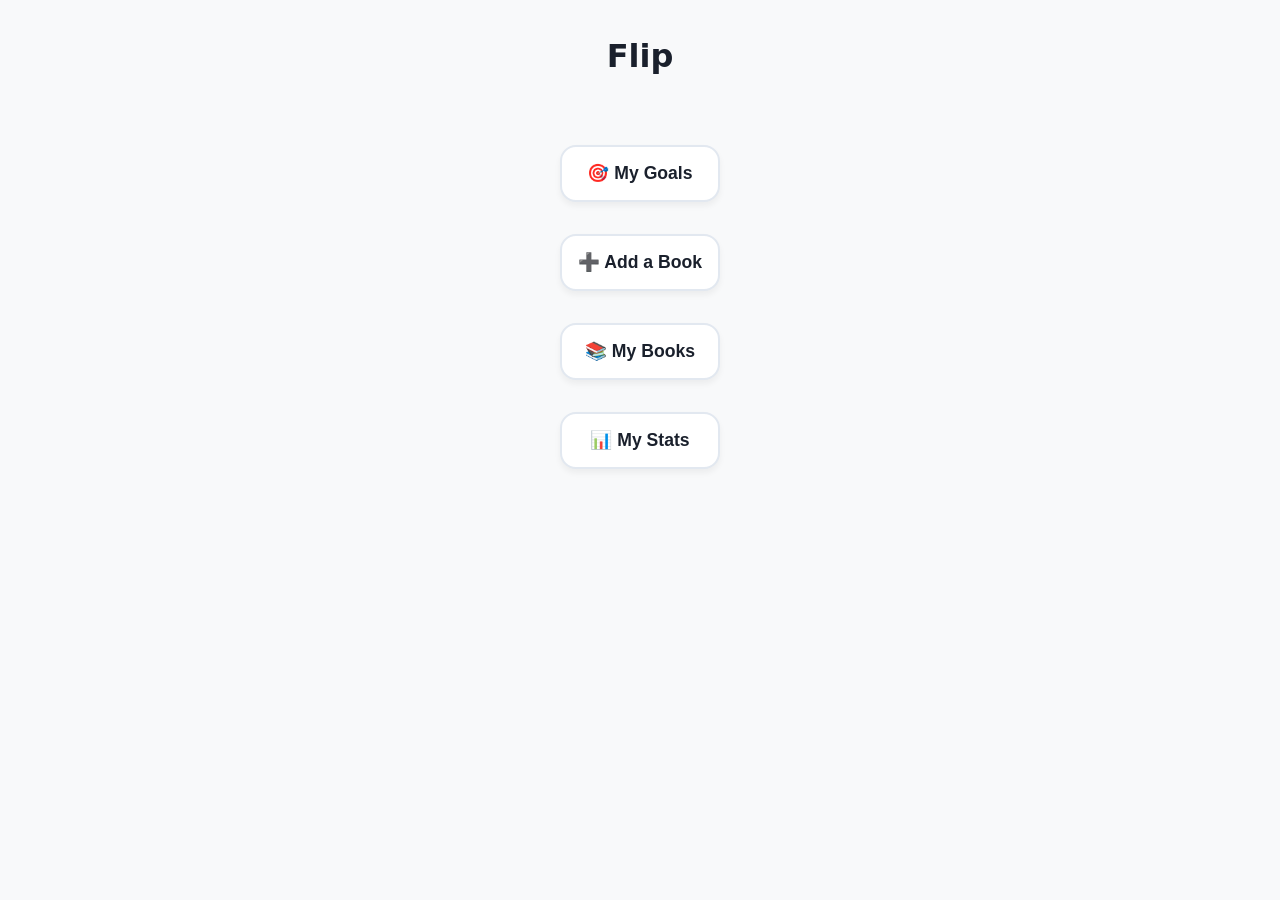
==== index.html @ fa335996 "first commit" ====
<!DOCTYPE html>
<html lang="en">
<head>
    <meta charset="UTF-8">
    <meta name="viewport" content="width=device-width, initial-scale=1.0">
    <title>Flip | Reading Tracker</title>
    <link href="style.css" rel="stylesheet">
</head>
<body>
    <header>
        <h1 id="app-title">Flip</h1>
    </header>

    <main>
        <section id="view-home" class="view active" aria-labelledby="app-title">
            <nav aria-label="Main Navigation">
                <div class="menu-grid">
                    <a href="goals.html"><button>🎯 My Goals</button></a>
                    <button onclick="document.getElementById('dialog-add-type').showModal()">➕ Add a Book</button>
                    <a href="my-books.html"><button>📚 My Books</button></a>
                    <a href="stats.html"><button>📊 My Stats</button></a>
                </div>
            </nav>
        </section>
    </main>

    <dialog id="dialog-add-type" aria-labelledby="dialog-title">
        <div class="dialog-content">
            <h2 id="dialog-title">What did you read?</h2>
            <a href="add-audio.html"><button id="btn-audio-form">🎧 Audio Book</button></a>
            <a href="add-physical.html"><button id="btn-physical-form">📖 Physical Book</button></a>
            <button class="btn-close" aria-label="Close dialog" onclick="document.getElementById('dialog-add-type').close()">Cancel</button>
        </div>
    </dialog>

    <script src="script.js"></script>
</body>
</html>
---- style.css ----
/* color and style variables roots (you can change these to whatever you want just wanted a decent base)
   css variables are like nicknames for values we use over and over.
   instead of typing "#3b5bdb" every time we want that blue color, we can
   just write var(--accent-dark) anywhere in the file.
   if we ever want to change the main color, we only have to update it here. */
:root {
    --bg-main: #f8f9fa;         /* light gray used as the page background */
    --text-main: #1a202c;       /* very dark navy used for most text */
    --accent-blue: #748ffc;     /* medium blue used for highlights and active states */
    --accent-dark: #3b5bdb;     /* deeper blue used for primary buttons and links */
    --white: #ffffff;
    --success-green: #4ade80;   /* bright green for positive feedback */
    --warning-yellow: #fbbf24;  /* yellow for warnings */
    --danger-red: #f87171;      /* soft red for errors */
    --border-radius: 16px;      /* how rounded the corners of cards and buttons are */
    --shadow: 0 4px 6px rgba(0,0,0,0.05);          /* a subtle shadow under most elements */
    --shadow-modal: 0 10px 25px rgba(0,0,0,0.2);   /* a stronger shadow used on popups */
}

/* makes every element include padding and borders inside its size measurement.
   without this, adding padding to a box would make it grow unexpectedly. */
* {
    box-sizing: border-box;
}

/* page body
   sets the overall look of every page.
   flexbox + column stacks everything vertically down the middle of the screen. */
body {
    font-family: 'Segoe UI', system-ui, sans-serif; /* uses the device's clean system font */
    background-color: var(--bg-main);
    color: var(--text-main);
    margin: 0;
    padding: 1rem;
    display: flex;
    flex-direction: column;  /* children stack top to bottom */
    align-items: center;     /* centers everything horizontally */
    min-height: 100vh;       /* page is always at least as tall as the screen */
}

/* page header
   the header bar at the top of each page.
   position: relative lets the back button be positioned absolutely inside it. */
header {
    display: flex;
    align-items: center;
    width: 100%;
    max-width: 500px;  /* keeps it from stretching too wide on large screens */
    margin-bottom: 2rem;
    position: relative;
    justify-content: center; /* keeps the page title centered */
    padding: 0 1rem;
}

/* back button
   the "← back" link in the top left corner of sub-pages.
   position: absolute pulls it out of the normal flow and pins it to the far left,
   while the header title stays centered independently. */
.back-btn {
    position: absolute;
    left: 0;
    background: none;   /* no background so it looks like a plain link */
    border: none;
    color: var(--accent-dark);
    font-weight: bold;
    cursor: pointer;
    font-size: 1rem;
    padding: 0.5rem;
    border-radius: var(--border-radius);
    transition: background-color 0.2s; /* smoothly fades in the hover background */
    text-decoration: none;             /* removes the default underline from links */
}

/* adds a light blue background when the user hovers or focuses the back button */
.back-btn:hover,
.back-btn:focus {
    background-color: rgba(59, 91, 219, 0.1);
}

/* view sections
   these classes control which section of a page is visible.
   by default views are hidden, and the "active" class makes one visible. */
.view {
    display: none;
    width: 100%;
    max-width: 500px;
    padding: 1rem;
}
.view.active {
    display: block; /* javascript adds this class to show the right section */
}

/* a utility class for completely hiding any element from the page */
.hidden {
    display: none !important; /* !important makes sure nothing else can override this */
}

/* buttons
   the default style for every button in the app.
   all buttons share this base look, then specific classes can customize them. */
button {
    background-color: var(--white);
    color: var(--text-main);
    border: 2px solid #e2e8f0;     /* light gray border */
    border-radius: var(--border-radius);
    padding: 1rem;
    font-size: 1.1rem;
    font-weight: 600;
    cursor: pointer;               /* changes the mouse to a hand icon on hover */
    transition: all 0.2s ease;     /* smoothly animates any property that changes */
    box-shadow: var(--shadow);
    width: 100%;                   /* buttons stretch to fill their container */
    margin-bottom: 1rem;
    text-align: center;
}

/* lifts the button slightly when hovered to give a tactile feel */
button:hover {
    border-color: var(--accent-blue);
    transform: translateY(-2px);   /* moves the button 2px upward */
    box-shadow: 0 6px 8px rgba(0,0,0,0.1);
}

/* shows a visible outline when someone navigates with a keyboard instead of a mouse.
   this is important for accessibility so keyboard users can see where they are. */
button:focus-visible {
    outline: 3px solid var(--accent-dark);
    outline-offset: 2px;
}

/* a filled blue button style used for the main call-to-action buttons */
.btn-primary {
    background-color: var(--accent-blue);
    color: white;
    border-color: var(--accent-blue);
}

.btn-primary:hover {
    background-color: var(--accent-dark); /* darkens slightly on hover */
}

/* home page menu grid
   lays out the four main menu buttons in a responsive grid.
   auto-fit + minmax means the columns adjust automatically based on screen width. */
.menu-grid {
    display: grid;
    gap: 1rem;
    grid-template-columns: repeat(auto-fit, minmax(150px, 1fr));
}

/* tab navigation
   the row of tabs at the top of the my books page (completed / favorites).
   flex puts them side by side with a small gap. */
.tabs {
    display: flex;
    gap: 0.5rem;
    margin-bottom: 1rem;
}

/* base style for each individual tab button */
.tab {
    flex: 1;                        /* each tab takes up an equal share of the row */
    border-radius: var(--border-radius);
    padding: 0.75rem;
    font-size: 1rem;
    margin-bottom: 0;
    background-color: #e2e8f0;      /* unselected tabs are gray */
    border-color: #cbd5e1;
    cursor: pointer;
}

/* the currently selected tab turns blue */
.tab.active {
    background-color: var(--accent-blue);
    color: white;
    border-color: var(--accent-blue);
}

.tab:hover {
    background-color: #cbd5e1; /* slightly darkens on hover */
}

/* book section
   each tab has a matching section of book cards.
   only the section with the "active" class is shown at a time. */
.book-section {
    display: none;
}
.book-section.active {
    display: block;
}

/* book cards
   each book in the list is displayed in a white card with a subtle shadow. */
.book-item {
    background: white;
    border: 1px solid #e2e8f0;
    border-radius: var(--border-radius);
    padding: 1rem;
    margin-bottom: 0.75rem;
    box-shadow: var(--shadow);
    transition: transform 0.2s;
}

/* lifts the card slightly when the user hovers over it */
.book-item:hover {
    transform: translateY(-2px);
}

.book-item h3 {
    margin: 0 0 0.25rem 0;
    font-size: 1.1rem;
}

/* the smaller gray text lines inside each book card (author, genre, etc.) */
.book-item p {
    margin: 0.25rem 0;
    color: #4a5568;
    font-size: 0.9rem;
}

.book-rating {
    margin-top: 0.5rem;
}

/* star rating widget
   the row of clickable star emojis used on the add/edit forms. */
.star-rating {
    display: flex;
    gap: 0.25rem;
    margin: 0.5rem 0;
}

/* each individual star icon */
.star {
    font-size: 1.5rem;
    cursor: pointer;
    transition: transform 0.2s;
}

/* makes the star grow slightly when hovered so users know it's clickable */
.star:hover {
    transform: scale(1.2);
}

/* dialog / popup modal
   styles the popup windows (for adding goals, editing books, etc.).
   fixed + translate centers it exactly in the middle of the screen. */
dialog {
    border: none;
    border-radius: 20px;
    padding: 2rem;
    box-shadow: var(--shadow-modal);
    width: 90%;
    max-width: 400px;
    position: fixed;               /* stays in place even if the page is scrolled */
    top: 50%;
    left: 50%;
    transform: translate(-50%, -50%); /* shifts it left and up by half its own size to center it */
    z-index: 1000;                 /* makes sure the dialog appears on top of everything else */
}

/* the dark blurred overlay that appears behind the dialog */
dialog::backdrop {
    background: rgba(0, 0, 0, 0.4);
    backdrop-filter: blur(3px); /* blurs the content behind the modal */
}

/* the inner content area of the dialog uses flex column to stack its children */
.dialog-content {
    display: flex;
    flex-direction: column;
    gap: 1rem;
}

.dialog-content h2 {
    margin-top: 0; /* removes extra space above the dialog title */
}

/* input fields inside dialogs */
.dialog-content input {
    padding: 0.75rem;
    border: 1px solid #e2e8f0;
    border-radius: var(--border-radius);
    font-size: 1rem;
    margin-bottom: 0.5rem;
}

/* blue outline appears when the user clicks into an input field */
.dialog-content input:focus {
    outline: 3px solid var(--accent-dark);
    outline-offset: 2px;
}

.dialog-content label {
    margin-bottom: 0.25rem;
    font-weight: 600;
}

/* dialog buttons have a little extra space above them */
.dialog-content button {
    margin-top: 1rem;
    margin-bottom: 0;
}

/* the cancel/close button in dialogs uses a light gray style instead of blue */
.btn-close {
    background-color: #f1f5f9;
    border-color: #cbd5e1;
    color: #4a5568;
}

.btn-close:hover {
    background-color: #e2e8f0;
}

/* add book forms 
   styles the text/number/date input fields on the add-audio and add-physical pages.
   display: block + width: 100% makes each field fill the whole line. */
form input[type="text"],
form input[type="number"],
form input[type="date"] {
    display: block;
    width: 100%;
    padding: 0.75rem;
    border: 1px solid #e2e8f0;
    border-radius: var(--border-radius);
    font-size: 1rem;
    margin-bottom: 0.75rem;
    font-family: inherit; /* uses the same font as the rest of the page instead of the browser default */
}

form input:focus {
    outline: 3px solid var(--accent-dark);
    outline-offset: 2px;
}

form label {
    display: block;
    font-weight: 600;
    margin-bottom: 0.25rem;
}

/* goals page
   the main wrapper on the goals page. flex column stacks everything vertically. */
.goals-container {
    display: flex;
    flex-direction: column;
    gap: 1.5rem;
    width: 100%;
    max-width: 500px;
}

/* each individual goal card */
.goal-item {
    background: white;
    border: 1px solid #e2e8f0;
    border-radius: var(--border-radius);
    padding: 1rem;
    margin-bottom: 1rem;
    box-shadow: var(--shadow);
}

.goal-item h3 {
    margin: 0 0 0.25rem 0;
}

.goal-item p {
    margin: 0.25rem 0;
    color: #4a5568;
    font-size: 0.9rem;
}

/* goal progress bar 
   the gray track that holds the colored fill bar.
   overflow: hidden clips the fill bar so it doesn't spill outside the rounded edges. */
.goal-progress-bar {
    height: 12px;
    background-color: #e2e8f0; /* gray track */
    border-radius: 6px;
    overflow: hidden;
    margin: 0.5rem 0;
}

/* the blue fill inside the progress bar.
   its width is set dynamically by javascript based on the goal's progress percentage. */
.goal-progress-fill {
    height: 100%;
    background-color: var(--accent-blue);
    transition: width 0.3s ease; /* smoothly animates when the width changes */
}

/* the row below the progress bar showing the percentage and the edit button.
   space-between pushes the percentage to the left and the button to the right. */
.goal-stats {
    display: flex;
    justify-content: space-between;
    font-size: 0.9rem;
    color: #4a5568;
}

/* the edit button inside a goal card is smaller than a normal full-width button */
.goal-stats button {
    width: auto;           /* overrides the default 100% width */
    padding: 0.25rem 0.75rem;
    font-size: 0.85rem;
    margin: 0;
}

/* accessibility helper 
   visually hides an element but keeps it readable by screen readers.
   useful for labels or descriptions that sighted users don't need to see. */
.sr-only {
    position: absolute;
    width: 1px;
    height: 1px;
    padding: 0;
    margin: -1px;
    overflow: hidden;
    clip: rect(0, 0, 0, 0);
    white-space: nowrap;
    border: 0;
}

/*  responsive layout 
   these styles only apply when the screen is 480px wide or smaller (mobile phones).
   they override some of the desktop styles to fit smaller screens better. */
@media (max-width: 480px) {
    body { padding: 0.5rem; }          /* less padding on small screens */
    #app-title { font-size: 2rem; }    /* slightly smaller title on mobile */
    .menu-grid { grid-template-columns: 1fr; } /* menu buttons stack in a single column */
}





/* 
   stats page styles
   all of the classes below are only used on stats.html !!!!
   */





/* the main wrapper on the stats page, centered with a max width */
.stats-container {
    max-width: 540px;
    margin: 0 auto;
    padding: 0 0 3rem; /* extra bottom padding so content doesn't sit right at the edge */
    width: 100%;
}

/* month navigation 
   the row with the left/right arrows and the month label between them.
   flex + center keeps everything lined up horizontally in the middle. */
.month-selector {
    display: flex;
    align-items: center;
    justify-content: center;
    gap: 0.75rem;
    margin-bottom: 1.5rem;
}

/* the small circular arrow buttons on either side of the month label */
.month-selector button {
    width: 36px;
    height: 36px;
    border-radius: 50%;  /* makes the button a perfect circle */
    padding: 0;
    margin: 0;
    font-size: 1.3rem;
    line-height: 1;
    display: flex;
    align-items: center;
    justify-content: center;
    box-shadow: none;
    border: 2px solid #e2e8f0;
    background: white;
    color: var(--accent-dark);
    font-weight: 700;
    cursor: pointer;
    transition: all 0.15s;
}

/* flips to a filled blue circle when hovered */
.month-selector button:hover {
    background: var(--accent-dark);
    color: white;
    border-color: var(--accent-dark);
    transform: none;  /* overrides the default button lift so it doesn't move */
    box-shadow: none;
}

/* the text in the middle showing the current month or "all time" */
.month-selector h2 {
    font-size: 1.15rem;
    font-weight: 700;
    color: var(--text-main);
    margin: 0;
    min-width: 180px;   /* keeps the layout stable when the text length changes */
    text-align: center;
}

/*  quick stats strip 
   the four colored boxes at the top of the stats page (books, pages, hours, rating).
   four equal columns side by side. */
.quick-stats {
    display: grid;
    grid-template-columns: repeat(4, 1fr);
    gap: 10px;
    margin-bottom: 1.5rem;
}

/* base style for each colored stat box */
.stat-box {
    border-radius: 14px;
    padding: 14px 8px 10px;
    text-align: center;
    font-weight: 700;
    color: white;
    box-shadow: 0 4px 10px rgba(0,0,0,0.08);
}

/* each box gets its own background color */
.stat-box.books  { background: #3b5bdb; }                   /* blue */
.stat-box.pages  { background: #4ade80; color: #1a5c35; }   /* green with dark green text for contrast */
.stat-box.hours  { background: #f59e0b; color: #7c3700; }   /* orange with dark text */
.stat-box.rating { background: #ec4899; }                   /* pink */

/* the small all-caps label above the number (e.g. "BOOKS") */
.stat-label {
    font-size: 0.62rem;
    letter-spacing: 0.06em; /* spreads the letters apart slightly for a label look */
    text-transform: uppercase;
    opacity: 0.85;
    margin-bottom: 2px;
}

/* the big number displayed inside each stat box */
.stat-box span {
    display: block;
    font-size: 1.55rem;
    font-weight: 800;
    line-height: 1.1;
}

/*  highest rated section 
   the white card containing the row of top-rated book spines. */
.highest-rated {
    background: white;
    border-radius: 18px;
    padding: 1.25rem 1rem;
    margin-bottom: 1rem;
    box-shadow: 0 4px 10px rgba(0,0,0,0.06);
}

/* the "highest rated reads" heading */
.section-title {
    font-size: 1rem;
    font-weight: 700;
    color: var(--text-main);
    margin: 0 0 1rem;
}

/* the horizontal scrollable row that holds the book spine cards */
.books-wrapper {
    display: flex;
    gap: 14px;
    overflow-x: auto;   /* lets the row scroll sideways if there are many books */
    padding-bottom: 6px;
}

/* each individual book spine + rating badge stacked vertically */
.book-container {
    display: flex;
    flex-direction: column;
    align-items: center;
    min-width: 110px; /* prevents books from squishing too small */
}

/* the colored rectangle that looks like the side of a book on a shelf.
   border-left acts as the spine shadow to give it a 3d book effect. */
.book-shape {
    width: 100px;
    height: 145px;
    border-radius: 3px 10px 10px 3px; /* slightly rounded on the right, flat on the left (spine side) */
    border-left: 10px solid rgba(0,0,0,0.18); /* darker strip on the left edge mimics a book spine */
    display: flex;
    align-items: center;
    justify-content: center;
    text-align: center;
    padding: 8px;
    box-shadow: 4px 4px 10px rgba(0,0,0,0.12);
    color: #fff;
    font-weight: 700;
    font-size: 0.82rem;
    margin-bottom: 8px;
    word-break: break-word; /* allows long titles to wrap inside the shape */
    line-height: 1.3;
}

/* each of the five possible book colors uses a gradient for a richer look */
.book-1 { background: linear-gradient(135deg, #3f51b5, #5c6bc0); } /* indigo */
.book-2 { background: linear-gradient(135deg, #9c27b0, #ab47bc); } /* purple */
.book-3 { background: linear-gradient(135deg, #009688, #26a69a); } /* teal */
.book-4 { background: linear-gradient(135deg, #e91e63, #f06292); } /* pink */
.book-5 { background: linear-gradient(135deg, #ff5722, #ff8a65); } /* orange */

/* the small pill-shaped badge below each book showing its rating (e.g. "5.0 ⭐") */
.book-rating-badge {
    background: #fff;
    border: 1px solid #e2e8f0;
    padding: 3px 10px;
    border-radius: 20px; /* fully rounded pill shape */
    font-weight: 700;
    font-size: 0.8rem;
    box-shadow: 0 2px 4px rgba(0,0,0,0.05);
    color: var(--text-main);
}

/* the message shown when there are no books to display in a section */
.no-books-msg {
    color: #94a3b8;
    font-size: 0.9rem;
    text-align: center;
    padding: 1rem 0;
}

/*  averages bar 
   the white pill below the book spines showing average length and average finish time. */
.averages-bar {
    background: white;
    border-radius: 14px;
    padding: 12px 18px;
    margin-bottom: 1rem;
    text-align: center;
    font-size: 0.9rem;
    font-weight: 500;
    color: #4a5568;
    box-shadow: 0 4px 10px rgba(0,0,0,0.05);
}

/* the actual numbers inside the averages bar are darker and bolder */
.averages-bar strong {
    color: var(--text-main);
}

/*  chart grid 
   two charts side by side (genre breakdown and format split).
   on small screens these switch to a single column via the media query below. */
.charts-grid {
    display: grid;
    grid-template-columns: 1fr 1fr;
    gap: 12px;
    margin-bottom: 12px;
}

/* a white card that wraps each chart in the grid */
.chart-container {
    background: white;
    border-radius: 16px;
    padding: 16px;
    box-shadow: 0 4px 10px rgba(0,0,0,0.05);
}

/* the small heading above each chart */
.chart-title {
    font-size: 0.85rem;
    font-weight: 700;
    color: var(--text-main);
    margin: 0 0 12px;
}

/* keeps chart canvases from overflowing their container on small screens */
.chart-container canvas {
    max-width: 100%;
}

/* a full-width chart card used for the timeline and rating distribution charts */
.chart-full {
    background: white;
    border-radius: 16px;
    padding: 16px;
    box-shadow: 0 4px 10px rgba(0,0,0,0.05);
    margin-bottom: 12px;
}

.chart-full canvas {
    max-width: 100%;
}

/* on very small screens, stack the two side-by-side charts into a single column */
@media (max-width: 400px) {
    .quick-stats { grid-template-columns: repeat(2, 1fr); } /* 2 stat boxes per row instead of 4 */
    .charts-grid { grid-template-columns: 1fr; }            /* charts stack vertically */
}
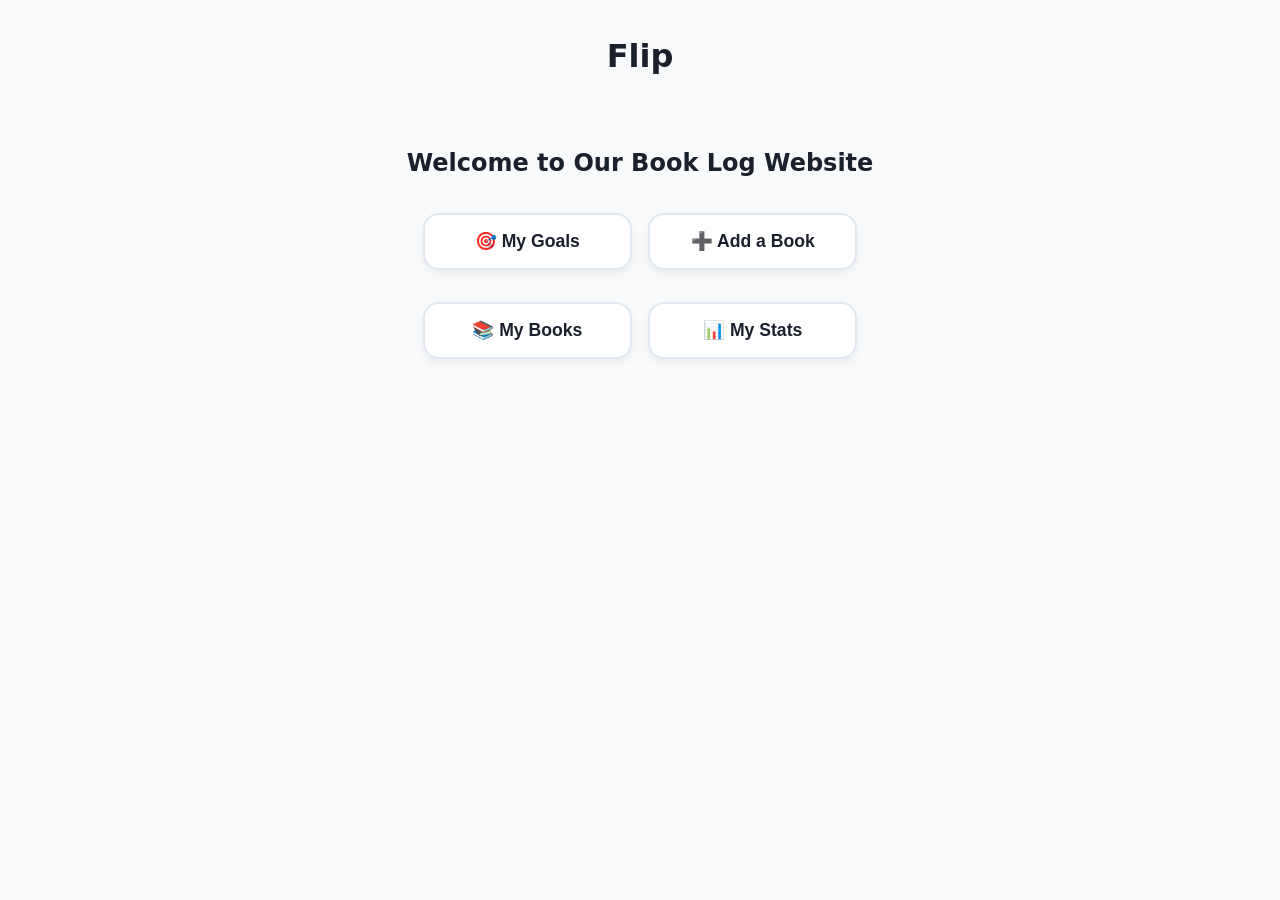
==== commit a628b502: "this is to add comments we need to to test what we have" ====
--- a/index.html
+++ b/index.html
@@ -1,3 +1,10 @@
+<!-- use bootsrap :( ( do the mobile approaches in this relook over the templates) -->
+ <!-- profile page add in (name (make sure to put on places to congrulate), image, description) (show completed goals)-->
+  <!-- a game related to book/voculary -->
+   <!-- to be read book page -->
+
+<!--index.html-->
+
 <!DOCTYPE html>
 <html lang="en">
 <head>
@@ -5,6 +12,11 @@
     <meta name="viewport" content="width=device-width, initial-scale=1.0">
     <title>Flip | Reading Tracker</title>
     <link href="style.css" rel="stylesheet">
+
+
+
+    <!-- put in the buttons with this ???? -->
+    <link href="bootstrap.css" rel="stylesheet">
 </head>
 <body>
     <header>
@@ -12,6 +24,7 @@
     </header>
 
     <main>
+        <h2>Welcome to Our Book Log Website</h2>
         <section id="view-home" class="view active" aria-labelledby="app-title">
             <nav aria-label="Main Navigation">
                 <div class="menu-grid">
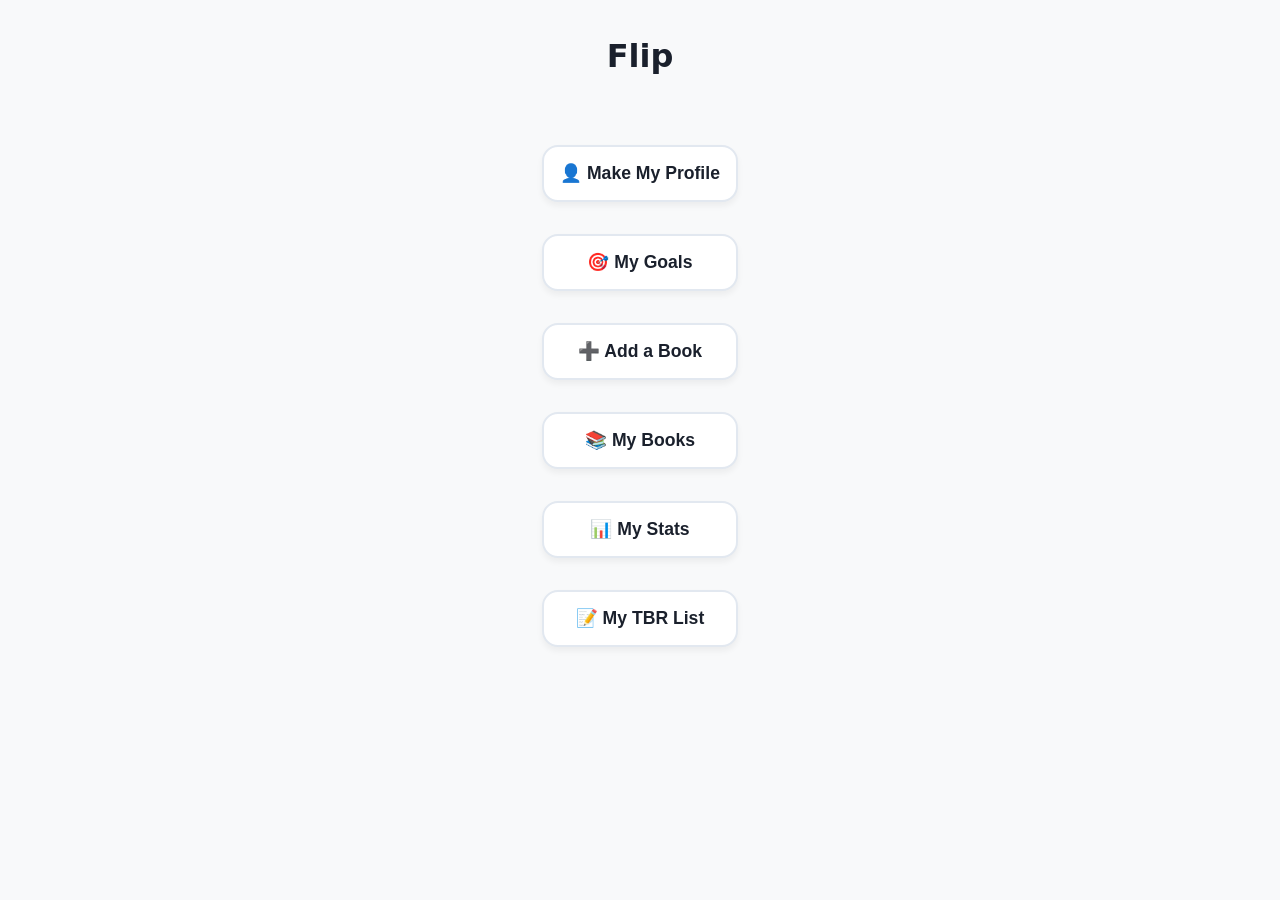
==== commit fa187f74: "worked on tbr list and sign up page" ====
--- a/index.html
+++ b/index.html
@@ -1,10 +1,3 @@
-<!-- use bootsrap :( ( do the mobile approaches in this relook over the templates) -->
- <!-- profile page add in (name (make sure to put on places to congrulate), image, description) (show completed goals)-->
-  <!-- a game related to book/voculary -->
-   <!-- to be read book page -->
-
-<!--index.html-->
-
 <!DOCTYPE html>
 <html lang="en">
 <head>
@@ -12,11 +5,6 @@
     <meta name="viewport" content="width=device-width, initial-scale=1.0">
     <title>Flip | Reading Tracker</title>
     <link href="style.css" rel="stylesheet">
-
-
-
-    <!-- put in the buttons with this ???? -->
-    <link href="bootstrap.css" rel="stylesheet">
 </head>
 <body>
     <header>
@@ -24,14 +12,15 @@
     </header>
 
     <main>
-        <h2>Welcome to Our Book Log Website</h2>
         <section id="view-home" class="view active" aria-labelledby="app-title">
             <nav aria-label="Main Navigation">
                 <div class="menu-grid">
-                    <a href="goals.html"><button>🎯 My Goals</button></a>
+                    <a href="sign-up-page.html"><button>👤 Make My Profile</button></a><!--added this (CJ)-->
+                    <a href="goals.html"><button>🎯 My Goals</button></a> 
                     <button onclick="document.getElementById('dialog-add-type').showModal()">➕ Add a Book</button>
                     <a href="my-books.html"><button>📚 My Books</button></a>
                     <a href="stats.html"><button>📊 My Stats</button></a>
+                    <a href="to-be-read.html"><button>📝 My TBR List</button></a> <!--added this (CJ)-->
                 </div>
             </nav>
         </section>
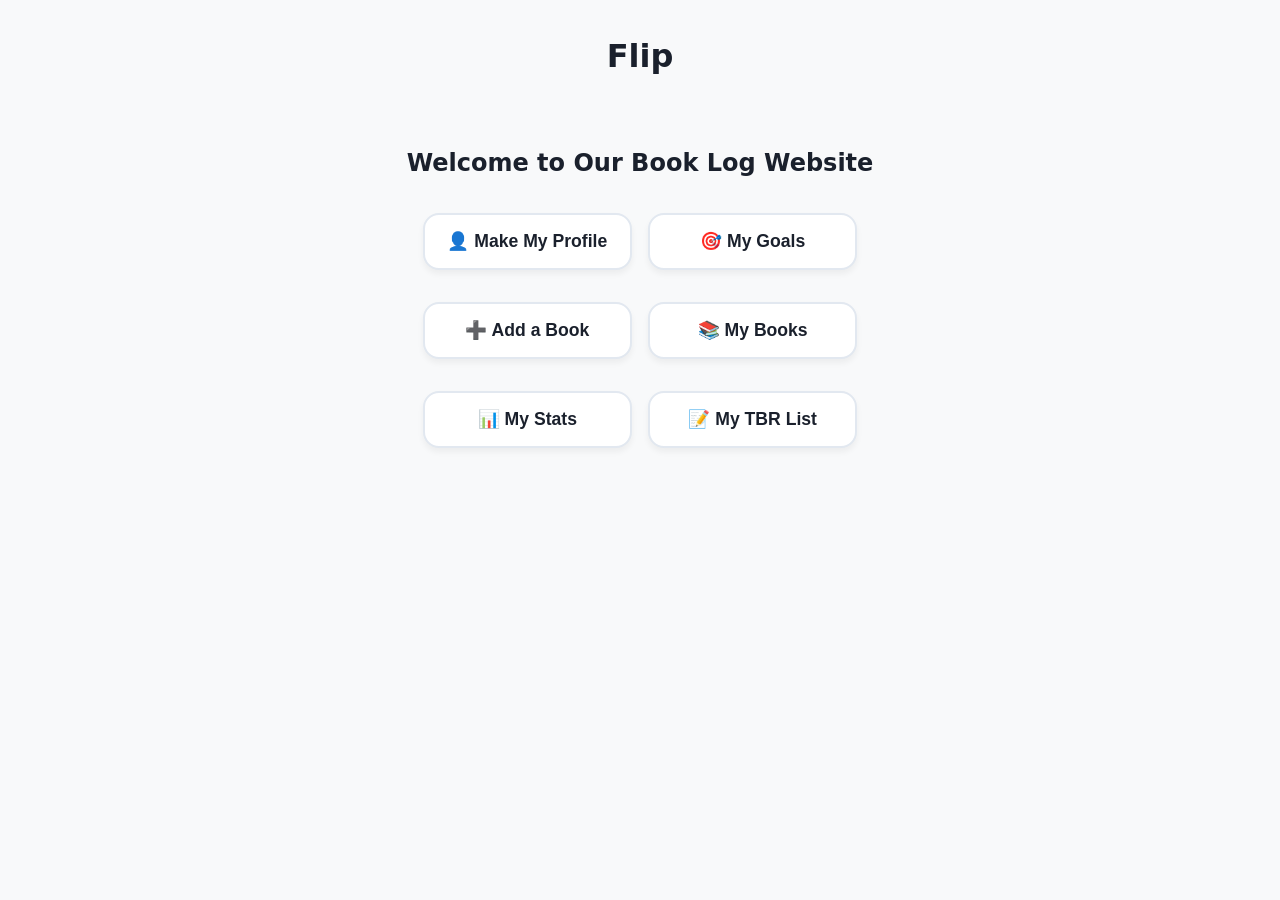
==== commit 5e135394: "Merged changes from main" ====
--- a/index.html
+++ b/index.html
@@ -1,3 +1,10 @@
+<!-- use bootsrap :( ( do the mobile approaches in this relook over the templates) -->
+ <!-- profile page add in (name (make sure to put on places to congrulate), image, description) (show completed goals)-->
+  <!-- a game related to book/voculary -->
+   <!-- to be read book page -->
+
+<!--index.html-->
+
 <!DOCTYPE html>
 <html lang="en">
 <head>
@@ -5,6 +12,11 @@
     <meta name="viewport" content="width=device-width, initial-scale=1.0">
     <title>Flip | Reading Tracker</title>
     <link href="style.css" rel="stylesheet">
+
+
+
+    <!-- put in the buttons with this ???? -->
+    <link href="bootstrap.css" rel="stylesheet">
 </head>
 <body>
     <header>
@@ -12,6 +24,7 @@
     </header>
 
     <main>
+        <h2>Welcome to Our Book Log Website</h2>
         <section id="view-home" class="view active" aria-labelledby="app-title">
             <nav aria-label="Main Navigation">
                 <div class="menu-grid">
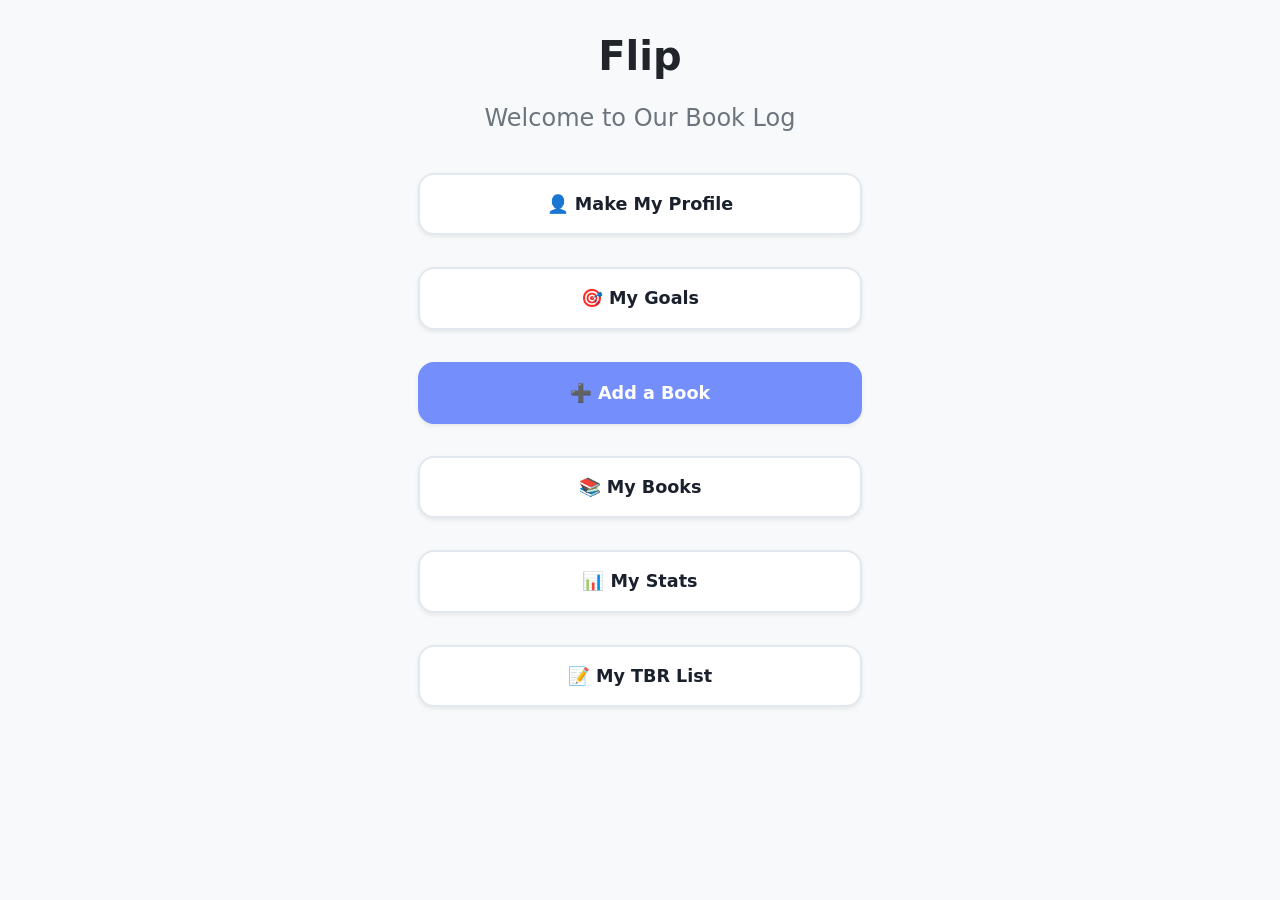
==== commit 9fcdaf23: "Added Bootstrap and fixed the favorited tab" ====
--- a/index.html
+++ b/index.html
@@ -1,53 +1,43 @@
-<!-- use bootsrap :( ( do the mobile approaches in this relook over the templates) -->
- <!-- profile page add in (name (make sure to put on places to congrulate), image, description) (show completed goals)-->
-  <!-- a game related to book/voculary -->
-   <!-- to be read book page -->
-
-<!--index.html-->
-
 <!DOCTYPE html>
 <html lang="en">
 <head>
     <meta charset="UTF-8">
     <meta name="viewport" content="width=device-width, initial-scale=1.0">
     <title>Flip | Reading Tracker</title>
+    <link href="https://cdn.jsdelivr.net/npm/bootstrap@5.3.0/dist/css/bootstrap.min.css" rel="stylesheet">
     <link href="style.css" rel="stylesheet">
-
-
-
-    <!-- put in the buttons with this ???? -->
-    <link href="bootstrap.css" rel="stylesheet">
 </head>
-<body>
-    <header>
-        <h1 id="app-title">Flip</h1>
+<body class="bg-light">
+    <header class="position-relative w-100 mb-4 d-flex justify-content-center align-items-center mt-3" style="max-width: 500px; padding: 0 1rem;">
+        <h1 id="app-title" class="m-0 text-dark fw-bold">Flip</h1>
     </header>
 
-    <main>
-        <h2>Welcome to Our Book Log Website</h2>
-        <section id="view-home" class="view active" aria-labelledby="app-title">
+    <main class="container" style="max-width: 500px;">
+        <h2 class="text-center h4 mb-4 text-secondary">Welcome to Our Book Log</h2>
+        <section id="view-home" class="view active w-100" aria-labelledby="app-title">
             <nav aria-label="Main Navigation">
-                <div class="menu-grid">
-                    <a href="sign-up-page.html"><button>👤 Make My Profile</button></a><!--added this (CJ)-->
-                    <a href="goals.html"><button>🎯 My Goals</button></a> 
-                    <button onclick="document.getElementById('dialog-add-type').showModal()">➕ Add a Book</button>
-                    <a href="my-books.html"><button>📚 My Books</button></a>
-                    <a href="stats.html"><button>📊 My Stats</button></a>
-                    <a href="to-be-read.html"><button>📝 My TBR List</button></a> <!--added this (CJ)-->
+                <div class="d-flex flex-column gap-3">
+                    <a href="sign-up-page.html" class="text-decoration-none"><button class="btn btn-outline-dark w-100 py-3 shadow-sm fw-bold">👤 Make My Profile</button></a>
+                    <a href="goals.html" class="text-decoration-none"><button class="btn btn-outline-dark w-100 py-3 shadow-sm fw-bold">🎯 My Goals</button></a> 
+                    <button class="btn btn-primary w-100 py-3 shadow-sm fw-bold" onclick="document.getElementById('dialog-add-type').showModal()">➕ Add a Book</button>
+                    <a href="my-books.html" class="text-decoration-none"><button class="btn btn-outline-dark w-100 py-3 shadow-sm fw-bold">📚 My Books</button></a>
+                    <a href="stats.html" class="text-decoration-none"><button class="btn btn-outline-dark w-100 py-3 shadow-sm fw-bold">📊 My Stats</button></a>
+                    <a href="to-be-read.html" class="text-decoration-none"><button class="btn btn-outline-dark w-100 py-3 shadow-sm fw-bold">📝 My TBR List</button></a>
                 </div>
             </nav>
         </section>
     </main>
 
-    <dialog id="dialog-add-type" aria-labelledby="dialog-title">
-        <div class="dialog-content">
-            <h2 id="dialog-title">What did you read?</h2>
-            <a href="add-audio.html"><button id="btn-audio-form">🎧 Audio Book</button></a>
-            <a href="add-physical.html"><button id="btn-physical-form">📖 Physical Book</button></a>
-            <button class="btn-close" aria-label="Close dialog" onclick="document.getElementById('dialog-add-type').close()">Cancel</button>
+    <dialog id="dialog-add-type" class="border-0 rounded-4 shadow-lg p-4" style="max-width: 400px; width: 90%;">
+        <div class="dialog-content d-flex flex-column gap-2 text-center">
+            <h2 id="dialog-title" class="h4 mb-3 fw-bold">What did you read?</h2>
+            <a href="add-audio.html" class="text-decoration-none"><button id="btn-audio-form" class="btn btn-outline-primary w-100 mb-2 py-2">🎧 Audio Book</button></a>
+            <a href="add-physical.html" class="text-decoration-none"><button id="btn-physical-form" class="btn btn-outline-primary w-100 mb-3 py-2">📖 Physical Book</button></a>
+            <button class="btn btn-light w-100 text-muted" aria-label="Close dialog" onclick="document.getElementById('dialog-add-type').close()">Cancel</button>
         </div>
     </dialog>
 
+    <script src="https://cdn.jsdelivr.net/npm/bootstrap@5.3.0/dist/js/bootstrap.bundle.min.js"></script>
     <script src="script.js"></script>
 </body>
 </html>
--- a/style.css
+++ b/style.css
@@ -1,65 +1,49 @@
-/* color and style variables roots (you can change these to whatever you want just wanted a decent base)
-   css variables are like nicknames for values we use over and over.
-   instead of typing "#3b5bdb" every time we want that blue color, we can
-   just write var(--accent-dark) anywhere in the file.
-   if we ever want to change the main color, we only have to update it here. */
+/* color and style variables roots */
 :root {
-    --bg-main: #f8f9fa;         /* light gray used as the page background */
-    --text-main: #1a202c;       /* very dark navy used for most text */
-    --accent-blue: #748ffc;     /* medium blue used for highlights and active states */
-    --accent-dark: #3b5bdb;     /* deeper blue used for primary buttons and links */
+    --bg-main: #f8f9fa;
+    --text-main: #1a202c;
+    --accent-blue: #748ffc;
+    --accent-dark: #3b5bdb;
     --white: #ffffff;
-    --success-green: #4ade80;   /* bright green for positive feedback */
-    --warning-yellow: #fbbf24;  /* yellow for warnings */
-    --danger-red: #f87171;      /* soft red for errors */
-    --border-radius: 16px;      /* how rounded the corners of cards and buttons are */
-    --shadow: 0 4px 6px rgba(0,0,0,0.05);          /* a subtle shadow under most elements */
-    --shadow-modal: 0 10px 25px rgba(0,0,0,0.2);   /* a stronger shadow used on popups */
-}
-
-/* makes every element include padding and borders inside its size measurement.
-   without this, adding padding to a box would make it grow unexpectedly. */
+    --success-green: #4ade80;
+    --warning-yellow: #fbbf24;
+    --danger-red: #f87171;
+    --border-radius: 16px;
+    --shadow: 0 4px 6px rgba(0,0,0,0.05);
+    --shadow-modal: 0 10px 25px rgba(0,0,0,0.2);
+}
+
 * {
     box-sizing: border-box;
 }
 
-/* page body
-   sets the overall look of every page.
-   flexbox + column stacks everything vertically down the middle of the screen. */
 body {
-    font-family: 'Segoe UI', system-ui, sans-serif; /* uses the device's clean system font */
+    font-family: 'Segoe UI', system-ui, sans-serif;
     background-color: var(--bg-main);
     color: var(--text-main);
     margin: 0;
     padding: 1rem;
     display: flex;
-    flex-direction: column;  /* children stack top to bottom */
-    align-items: center;     /* centers everything horizontally */
-    min-height: 100vh;       /* page is always at least as tall as the screen */
-}
-
-/* page header
-   the header bar at the top of each page.
-   position: relative lets the back button be positioned absolutely inside it. */
+    flex-direction: column;
+    align-items: center;
+    min-height: 100vh;
+}
+
 header {
     display: flex;
     align-items: center;
     width: 100%;
-    max-width: 500px;  /* keeps it from stretching too wide on large screens */
+    max-width: 500px;
     margin-bottom: 2rem;
     position: relative;
-    justify-content: center; /* keeps the page title centered */
+    justify-content: center;
     padding: 0 1rem;
 }
 
-/* back button
-   the "← back" link in the top left corner of sub-pages.
-   position: absolute pulls it out of the normal flow and pins it to the far left,
-   while the header title stays centered independently. */
 .back-btn {
     position: absolute;
     left: 0;
-    background: none;   /* no background so it looks like a plain link */
+    background: none;
     border: none;
     color: var(--accent-dark);
     font-weight: bold;
@@ -67,131 +51,77 @@
     font-size: 1rem;
     padding: 0.5rem;
     border-radius: var(--border-radius);
-    transition: background-color 0.2s; /* smoothly fades in the hover background */
-    text-decoration: none;             /* removes the default underline from links */
-}
-
-/* adds a light blue background when the user hovers or focuses the back button */
+    transition: background-color 0.2s;
+    text-decoration: none;
+}
+
 .back-btn:hover,
 .back-btn:focus {
     background-color: rgba(59, 91, 219, 0.1);
 }
 
-/* view sections
-   these classes control which section of a page is visible.
-   by default views are hidden, and the "active" class makes one visible. */
 .view {
     display: none;
     width: 100%;
     max-width: 500px;
     padding: 1rem;
 }
+
 .view.active {
-    display: block; /* javascript adds this class to show the right section */
-}
-
-/* a utility class for completely hiding any element from the page */
+    display: block;
+}
+
 .hidden {
-    display: none !important; /* !important makes sure nothing else can override this */
-}
-
-/* buttons
-   the default style for every button in the app.
-   all buttons share this base look, then specific classes can customize them. */
-button {
+    display: none !important;
+}
+
+/* CRITICAL FIX: Added :not(.nav-link) to these button styles 
+  so your custom CSS stops overriding Bootstrap's navigation tabs! 
+*/
+button:not(.nav-link) {
     background-color: var(--white);
     color: var(--text-main);
-    border: 2px solid #e2e8f0;     /* light gray border */
+    border: 2px solid #e2e8f0;
     border-radius: var(--border-radius);
     padding: 1rem;
     font-size: 1.1rem;
     font-weight: 600;
-    cursor: pointer;               /* changes the mouse to a hand icon on hover */
-    transition: all 0.2s ease;     /* smoothly animates any property that changes */
+    cursor: pointer;
+    transition: all 0.2s ease;
     box-shadow: var(--shadow);
-    width: 100%;                   /* buttons stretch to fill their container */
+    width: 100%;
     margin-bottom: 1rem;
     text-align: center;
 }
 
-/* lifts the button slightly when hovered to give a tactile feel */
-button:hover {
+button:not(.nav-link):hover {
     border-color: var(--accent-blue);
-    transform: translateY(-2px);   /* moves the button 2px upward */
+    transform: translateY(-2px);
     box-shadow: 0 6px 8px rgba(0,0,0,0.1);
 }
 
-/* shows a visible outline when someone navigates with a keyboard instead of a mouse.
-   this is important for accessibility so keyboard users can see where they are. */
-button:focus-visible {
+button:not(.nav-link):focus-visible {
     outline: 3px solid var(--accent-dark);
     outline-offset: 2px;
 }
 
-/* a filled blue button style used for the main call-to-action buttons */
 .btn-primary {
-    background-color: var(--accent-blue);
-    color: white;
-    border-color: var(--accent-blue);
+    background-color: var(--accent-blue) !important;
+    color: white !important;
+    border-color: var(--accent-blue) !important;
 }
 
 .btn-primary:hover {
-    background-color: var(--accent-dark); /* darkens slightly on hover */
-}
-
-/* home page menu grid
-   lays out the four main menu buttons in a responsive grid.
-   auto-fit + minmax means the columns adjust automatically based on screen width. */
+    background-color: var(--accent-dark) !important;
+}
+
 .menu-grid {
     display: grid;
     gap: 1rem;
     grid-template-columns: repeat(auto-fit, minmax(150px, 1fr));
 }
 
-/* tab navigation
-   the row of tabs at the top of the my books page (completed / favorites).
-   flex puts them side by side with a small gap. */
-.tabs {
-    display: flex;
-    gap: 0.5rem;
-    margin-bottom: 1rem;
-}
-
-/* base style for each individual tab button */
-.tab {
-    flex: 1;                        /* each tab takes up an equal share of the row */
-    border-radius: var(--border-radius);
-    padding: 0.75rem;
-    font-size: 1rem;
-    margin-bottom: 0;
-    background-color: #e2e8f0;      /* unselected tabs are gray */
-    border-color: #cbd5e1;
-    cursor: pointer;
-}
-
-/* the currently selected tab turns blue */
-.tab.active {
-    background-color: var(--accent-blue);
-    color: white;
-    border-color: var(--accent-blue);
-}
-
-.tab:hover {
-    background-color: #cbd5e1; /* slightly darkens on hover */
-}
-
-/* book section
-   each tab has a matching section of book cards.
-   only the section with the "active" class is shown at a time. */
-.book-section {
-    display: none;
-}
-.book-section.active {
-    display: block;
-}
-
-/* book cards
-   each book in the list is displayed in a white card with a subtle shadow. */
+/* book cards */
 .book-item {
     background: white;
     border: 1px solid #e2e8f0;
@@ -202,7 +132,6 @@
     transition: transform 0.2s;
 }
 
-/* lifts the card slightly when the user hovers over it */
 .book-item:hover {
     transform: translateY(-2px);
 }
@@ -212,7 +141,6 @@
     font-size: 1.1rem;
 }
 
-/* the smaller gray text lines inside each book card (author, genre, etc.) */
 .book-item p {
     margin: 0.25rem 0;
     color: #4a5568;
@@ -223,29 +151,23 @@
     margin-top: 0.5rem;
 }
 
-/* star rating widget
-   the row of clickable star emojis used on the add/edit forms. */
 .star-rating {
     display: flex;
     gap: 0.25rem;
     margin: 0.5rem 0;
 }
 
-/* each individual star icon */
 .star {
     font-size: 1.5rem;
     cursor: pointer;
     transition: transform 0.2s;
 }
 
-/* makes the star grow slightly when hovered so users know it's clickable */
 .star:hover {
     transform: scale(1.2);
 }
 
-/* dialog / popup modal
-   styles the popup windows (for adding goals, editing books, etc.).
-   fixed + translate centers it exactly in the middle of the screen. */
+/* dialog / popup modal */
 dialog {
     border: none;
     border-radius: 20px;
@@ -253,20 +175,18 @@
     box-shadow: var(--shadow-modal);
     width: 90%;
     max-width: 400px;
-    position: fixed;               /* stays in place even if the page is scrolled */
+    position: fixed;
     top: 50%;
     left: 50%;
-    transform: translate(-50%, -50%); /* shifts it left and up by half its own size to center it */
-    z-index: 1000;                 /* makes sure the dialog appears on top of everything else */
-}
-
-/* the dark blurred overlay that appears behind the dialog */
+    transform: translate(-50%, -50%);
+    z-index: 1000;
+}
+
 dialog::backdrop {
     background: rgba(0, 0, 0, 0.4);
-    backdrop-filter: blur(3px); /* blurs the content behind the modal */
-}
-
-/* the inner content area of the dialog uses flex column to stack its children */
+    backdrop-filter: blur(3px);
+}
+
 .dialog-content {
     display: flex;
     flex-direction: column;
@@ -274,10 +194,9 @@
 }
 
 .dialog-content h2 {
-    margin-top: 0; /* removes extra space above the dialog title */
-}
-
-/* input fields inside dialogs */
+    margin-top: 0;
+}
+
 .dialog-content input {
     padding: 0.75rem;
     border: 1px solid #e2e8f0;
@@ -286,7 +205,6 @@
     margin-bottom: 0.5rem;
 }
 
-/* blue outline appears when the user clicks into an input field */
 .dialog-content input:focus {
     outline: 3px solid var(--accent-dark);
     outline-offset: 2px;
@@ -297,26 +215,22 @@
     font-weight: 600;
 }
 
-/* dialog buttons have a little extra space above them */
 .dialog-content button {
     margin-top: 1rem;
     margin-bottom: 0;
 }
 
-/* the cancel/close button in dialogs uses a light gray style instead of blue */
 .btn-close {
-    background-color: #f1f5f9;
-    border-color: #cbd5e1;
-    color: #4a5568;
+    background-color: #f1f5f9 !important;
+    border-color: #cbd5e1 !important;
+    color: #4a5568 !important;
 }
 
 .btn-close:hover {
-    background-color: #e2e8f0;
-}
-
-/* add book forms 
-   styles the text/number/date input fields on the add-audio and add-physical pages.
-   display: block + width: 100% makes each field fill the whole line. */
+    background-color: #e2e8f0 !important;
+}
+
+/* add book forms */
 form input[type="text"],
 form input[type="number"],
 form input[type="date"] {
@@ -327,7 +241,7 @@
     border-radius: var(--border-radius);
     font-size: 1rem;
     margin-bottom: 0.75rem;
-    font-family: inherit; /* uses the same font as the rest of the page instead of the browser default */
+    font-family: inherit;
 }
 
 form input:focus {
@@ -341,8 +255,7 @@
     margin-bottom: 0.25rem;
 }
 
-/* goals page
-   the main wrapper on the goals page. flex column stacks everything vertically. */
+/* goals page */
 .goals-container {
     display: flex;
     flex-direction: column;
@@ -351,7 +264,6 @@
     max-width: 500px;
 }
 
-/* each individual goal card */
 .goal-item {
     background: white;
     border: 1px solid #e2e8f0;
@@ -371,27 +283,20 @@
     font-size: 0.9rem;
 }
 
-/* goal progress bar 
-   the gray track that holds the colored fill bar.
-   overflow: hidden clips the fill bar so it doesn't spill outside the rounded edges. */
 .goal-progress-bar {
     height: 12px;
-    background-color: #e2e8f0; /* gray track */
+    background-color: #e2e8f0;
     border-radius: 6px;
     overflow: hidden;
     margin: 0.5rem 0;
 }
 
-/* the blue fill inside the progress bar.
-   its width is set dynamically by javascript based on the goal's progress percentage. */
 .goal-progress-fill {
     height: 100%;
     background-color: var(--accent-blue);
-    transition: width 0.3s ease; /* smoothly animates when the width changes */
-}
-
-/* the row below the progress bar showing the percentage and the edit button.
-   space-between pushes the percentage to the left and the button to the right. */
+    transition: width 0.3s ease;
+}
+
 .goal-stats {
     display: flex;
     justify-content: space-between;
@@ -399,17 +304,13 @@
     color: #4a5568;
 }
 
-/* the edit button inside a goal card is smaller than a normal full-width button */
 .goal-stats button {
-    width: auto;           /* overrides the default 100% width */
-    padding: 0.25rem 0.75rem;
-    font-size: 0.85rem;
-    margin: 0;
-}
-
-/* accessibility helper 
-   visually hides an element but keeps it readable by screen readers.
-   useful for labels or descriptions that sighted users don't need to see. */
+    width: auto !important;
+    padding: 0.25rem 0.75rem !important;
+    font-size: 0.85rem !important;
+    margin: 0 !important;
+}
+
 .sr-only {
     position: absolute;
     width: 1px;
@@ -422,39 +323,23 @@
     border: 0;
 }
 
-/*  responsive layout 
-   these styles only apply when the screen is 480px wide or smaller (mobile phones).
-   they override some of the desktop styles to fit smaller screens better. */
 @media (max-width: 480px) {
-    body { padding: 0.5rem; }          /* less padding on small screens */
-    #app-title { font-size: 2rem; }    /* slightly smaller title on mobile */
-    .menu-grid { grid-template-columns: 1fr; } /* menu buttons stack in a single column */
-}
-
-
-
-
-
-/* 
-   stats page styles
-   all of the classes below are only used on stats.html !!!!
-   */
-
-
-
-
-
-/* the main wrapper on the stats page, centered with a max width */
+    body { padding: 0.5rem; }
+    #app-title { font-size: 2rem; }
+    .menu-grid { grid-template-columns: 1fr; }
+}
+
+/* =========================================
+   STATS PAGE STYLES 
+   ========================================= */
+
 .stats-container {
     max-width: 540px;
     margin: 0 auto;
-    padding: 0 0 3rem; /* extra bottom padding so content doesn't sit right at the edge */
+    padding: 0 0 3rem;
     width: 100%;
 }
 
-/* month navigation 
-   the row with the left/right arrows and the month label between them.
-   flex + center keeps everything lined up horizontally in the middle. */
 .month-selector {
     display: flex;
     align-items: center;
@@ -463,49 +348,40 @@
     margin-bottom: 1.5rem;
 }
 
-/* the small circular arrow buttons on either side of the month label */
 .month-selector button {
-    width: 36px;
-    height: 36px;
-    border-radius: 50%;  /* makes the button a perfect circle */
-    padding: 0;
-    margin: 0;
-    font-size: 1.3rem;
-    line-height: 1;
-    display: flex;
-    align-items: center;
-    justify-content: center;
-    box-shadow: none;
-    border: 2px solid #e2e8f0;
-    background: white;
-    color: var(--accent-dark);
-    font-weight: 700;
-    cursor: pointer;
-    transition: all 0.15s;
-}
-
-/* flips to a filled blue circle when hovered */
+    width: 36px !important;
+    height: 36px !important;
+    border-radius: 50% !important;
+    padding: 0 !important;
+    margin: 0 !important;
+    font-size: 1.3rem !important;
+    line-height: 1 !important;
+    display: flex !important;
+    align-items: center !important;
+    justify-content: center !important;
+    box-shadow: none !important;
+    border: 2px solid #e2e8f0 !important;
+    background: white !important;
+    color: var(--accent-dark) !important;
+    font-weight: 700 !important;
+}
+
 .month-selector button:hover {
-    background: var(--accent-dark);
-    color: white;
-    border-color: var(--accent-dark);
-    transform: none;  /* overrides the default button lift so it doesn't move */
-    box-shadow: none;
-}
-
-/* the text in the middle showing the current month or "all time" */
+    background: var(--accent-dark) !important;
+    color: white !important;
+    border-color: var(--accent-dark) !important;
+    transform: none !important;
+}
+
 .month-selector h2 {
     font-size: 1.15rem;
     font-weight: 700;
     color: var(--text-main);
     margin: 0;
-    min-width: 180px;   /* keeps the layout stable when the text length changes */
+    min-width: 180px;
     text-align: center;
 }
 
-/*  quick stats strip 
-   the four colored boxes at the top of the stats page (books, pages, hours, rating).
-   four equal columns side by side. */
 .quick-stats {
     display: grid;
     grid-template-columns: repeat(4, 1fr);
@@ -513,7 +389,6 @@
     margin-bottom: 1.5rem;
 }
 
-/* base style for each colored stat box */
 .stat-box {
     border-radius: 14px;
     padding: 14px 8px 10px;
@@ -523,22 +398,19 @@
     box-shadow: 0 4px 10px rgba(0,0,0,0.08);
 }
 
-/* each box gets its own background color */
-.stat-box.books  { background: #3b5bdb; }                   /* blue */
-.stat-box.pages  { background: #4ade80; color: #1a5c35; }   /* green with dark green text for contrast */
-.stat-box.hours  { background: #f59e0b; color: #7c3700; }   /* orange with dark text */
-.stat-box.rating { background: #ec4899; }                   /* pink */
-
-/* the small all-caps label above the number (e.g. "BOOKS") */
+.stat-box.books  { background: #3b5bdb; }
+.stat-box.pages  { background: #4ade80; color: #1a5c35; }
+.stat-box.hours  { background: #f59e0b; color: #7c3700; }
+.stat-box.rating { background: #ec4899; }
+
 .stat-label {
     font-size: 0.62rem;
-    letter-spacing: 0.06em; /* spreads the letters apart slightly for a label look */
+    letter-spacing: 0.06em;
     text-transform: uppercase;
     opacity: 0.85;
     margin-bottom: 2px;
 }
 
-/* the big number displayed inside each stat box */
 .stat-box span {
     display: block;
     font-size: 1.55rem;
@@ -546,8 +418,6 @@
     line-height: 1.1;
 }
 
-/*  highest rated section 
-   the white card containing the row of top-rated book spines. */
 .highest-rated {
     background: white;
     border-radius: 18px;
@@ -556,7 +426,6 @@
     box-shadow: 0 4px 10px rgba(0,0,0,0.06);
 }
 
-/* the "highest rated reads" heading */
 .section-title {
     font-size: 1rem;
     font-weight: 700;
@@ -564,29 +433,25 @@
     margin: 0 0 1rem;
 }
 
-/* the horizontal scrollable row that holds the book spine cards */
 .books-wrapper {
     display: flex;
     gap: 14px;
-    overflow-x: auto;   /* lets the row scroll sideways if there are many books */
+    overflow-x: auto;
     padding-bottom: 6px;
 }
 
-/* each individual book spine + rating badge stacked vertically */
 .book-container {
     display: flex;
     flex-direction: column;
     align-items: center;
-    min-width: 110px; /* prevents books from squishing too small */
-}
-
-/* the colored rectangle that looks like the side of a book on a shelf.
-   border-left acts as the spine shadow to give it a 3d book effect. */
+    min-width: 110px;
+}
+
 .book-shape {
     width: 100px;
     height: 145px;
-    border-radius: 3px 10px 10px 3px; /* slightly rounded on the right, flat on the left (spine side) */
-    border-left: 10px solid rgba(0,0,0,0.18); /* darker strip on the left edge mimics a book spine */
+    border-radius: 3px 10px 10px 3px;
+    border-left: 10px solid rgba(0,0,0,0.18);
     display: flex;
     align-items: center;
     justify-content: center;
@@ -597,30 +462,27 @@
     font-weight: 700;
     font-size: 0.82rem;
     margin-bottom: 8px;
-    word-break: break-word; /* allows long titles to wrap inside the shape */
+    word-break: break-word;
     line-height: 1.3;
 }
 
-/* each of the five possible book colors uses a gradient for a richer look */
-.book-1 { background: linear-gradient(135deg, #3f51b5, #5c6bc0); } /* indigo */
-.book-2 { background: linear-gradient(135deg, #9c27b0, #ab47bc); } /* purple */
-.book-3 { background: linear-gradient(135deg, #009688, #26a69a); } /* teal */
-.book-4 { background: linear-gradient(135deg, #e91e63, #f06292); } /* pink */
-.book-5 { background: linear-gradient(135deg, #ff5722, #ff8a65); } /* orange */
-
-/* the small pill-shaped badge below each book showing its rating (e.g. "5.0 ⭐") */
+.book-1 { background: linear-gradient(135deg, #3f51b5, #5c6bc0); }
+.book-2 { background: linear-gradient(135deg, #9c27b0, #ab47bc); }
+.book-3 { background: linear-gradient(135deg, #009688, #26a69a); }
+.book-4 { background: linear-gradient(135deg, #e91e63, #f06292); }
+.book-5 { background: linear-gradient(135deg, #ff5722, #ff8a65); }
+
 .book-rating-badge {
     background: #fff;
     border: 1px solid #e2e8f0;
     padding: 3px 10px;
-    border-radius: 20px; /* fully rounded pill shape */
+    border-radius: 20px;
     font-weight: 700;
     font-size: 0.8rem;
     box-shadow: 0 2px 4px rgba(0,0,0,0.05);
     color: var(--text-main);
 }
 
-/* the message shown when there are no books to display in a section */
 .no-books-msg {
     color: #94a3b8;
     font-size: 0.9rem;
@@ -628,8 +490,6 @@
     padding: 1rem 0;
 }
 
-/*  averages bar 
-   the white pill below the book spines showing average length and average finish time. */
 .averages-bar {
     background: white;
     border-radius: 14px;
@@ -642,14 +502,10 @@
     box-shadow: 0 4px 10px rgba(0,0,0,0.05);
 }
 
-/* the actual numbers inside the averages bar are darker and bolder */
 .averages-bar strong {
     color: var(--text-main);
 }
 
-/*  chart grid 
-   two charts side by side (genre breakdown and format split).
-   on small screens these switch to a single column via the media query below. */
 .charts-grid {
     display: grid;
     grid-template-columns: 1fr 1fr;
@@ -657,7 +513,6 @@
     margin-bottom: 12px;
 }
 
-/* a white card that wraps each chart in the grid */
 .chart-container {
     background: white;
     border-radius: 16px;
@@ -665,7 +520,6 @@
     box-shadow: 0 4px 10px rgba(0,0,0,0.05);
 }
 
-/* the small heading above each chart */
 .chart-title {
     font-size: 0.85rem;
     font-weight: 700;
@@ -673,12 +527,10 @@
     margin: 0 0 12px;
 }
 
-/* keeps chart canvases from overflowing their container on small screens */
 .chart-container canvas {
     max-width: 100%;
 }
 
-/* a full-width chart card used for the timeline and rating distribution charts */
 .chart-full {
     background: white;
     border-radius: 16px;
@@ -691,8 +543,7 @@
     max-width: 100%;
 }
 
-/* on very small screens, stack the two side-by-side charts into a single column */
 @media (max-width: 400px) {
-    .quick-stats { grid-template-columns: repeat(2, 1fr); } /* 2 stat boxes per row instead of 4 */
-    .charts-grid { grid-template-columns: 1fr; }            /* charts stack vertically */
+    .quick-stats { grid-template-columns: repeat(2, 1fr); }
+    .charts-grid { grid-template-columns: 1fr; }
 }
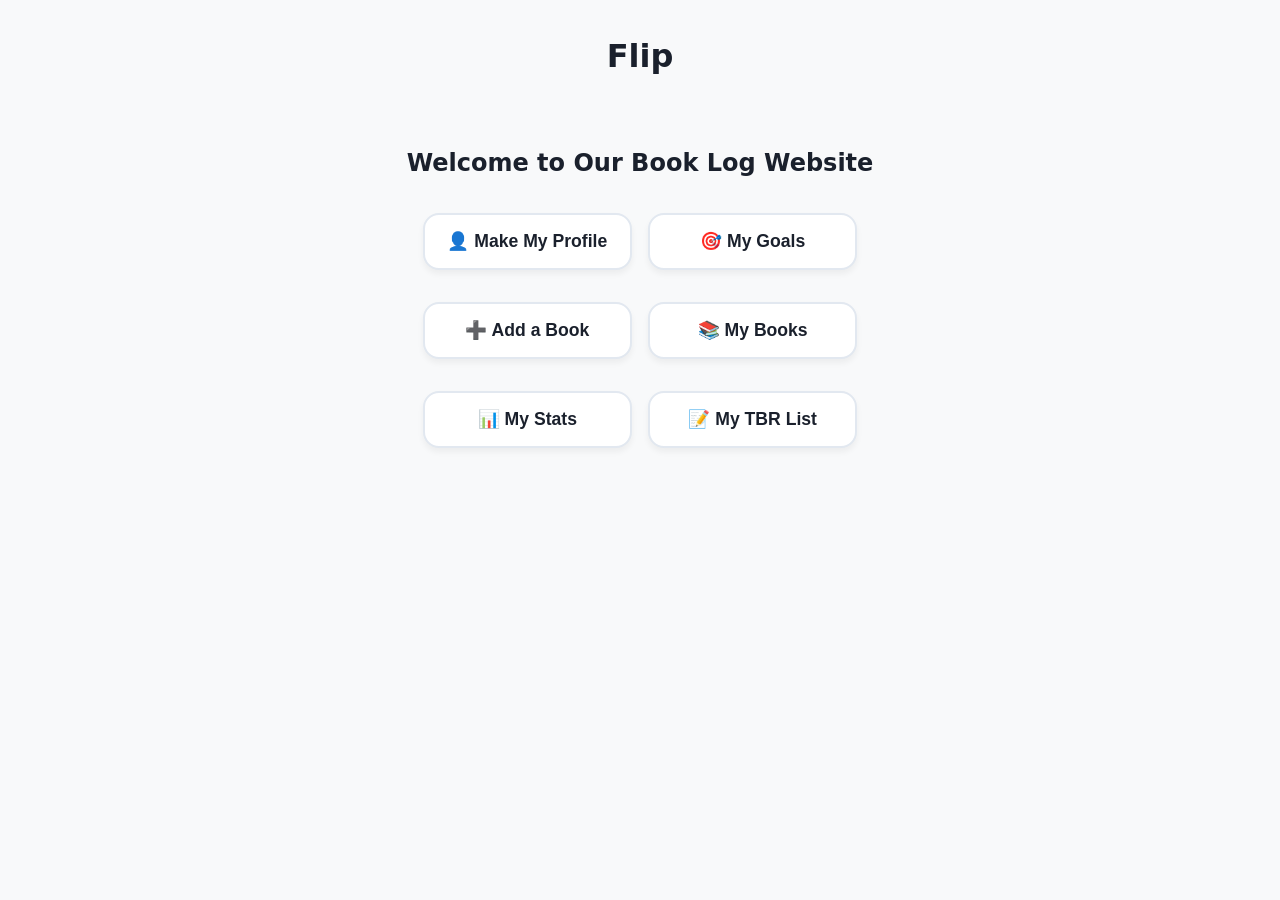
==== commit 4d05d97d: "Merge pull request #6 from hev0011/main merging hopefullt" ====
--- a/index.html
+++ b/index.html
@@ -1,43 +1,53 @@
+<!-- use bootsrap :( ( do the mobile approaches in this relook over the templates) -->
+ <!-- profile page add in (name (make sure to put on places to congrulate), image, description) (show completed goals)-->
+  <!-- a game related to book/voculary -->
+   <!-- to be read book page -->
+
+<!--index.html-->
+
 <!DOCTYPE html>
 <html lang="en">
 <head>
     <meta charset="UTF-8">
     <meta name="viewport" content="width=device-width, initial-scale=1.0">
     <title>Flip | Reading Tracker</title>
-    <link href="https://cdn.jsdelivr.net/npm/bootstrap@5.3.0/dist/css/bootstrap.min.css" rel="stylesheet">
     <link href="style.css" rel="stylesheet">
+
+
+
+    <!-- put in the buttons with this ???? -->
+    <link href="bootstrap.css" rel="stylesheet">
 </head>
-<body class="bg-light">
-    <header class="position-relative w-100 mb-4 d-flex justify-content-center align-items-center mt-3" style="max-width: 500px; padding: 0 1rem;">
-        <h1 id="app-title" class="m-0 text-dark fw-bold">Flip</h1>
+<body>
+    <header>
+        <h1 id="app-title">Flip</h1>
     </header>
 
-    <main class="container" style="max-width: 500px;">
-        <h2 class="text-center h4 mb-4 text-secondary">Welcome to Our Book Log</h2>
-        <section id="view-home" class="view active w-100" aria-labelledby="app-title">
+    <main>
+        <h2>Welcome to Our Book Log Website</h2>
+        <section id="view-home" class="view active" aria-labelledby="app-title">
             <nav aria-label="Main Navigation">
-                <div class="d-flex flex-column gap-3">
-                    <a href="sign-up-page.html" class="text-decoration-none"><button class="btn btn-outline-dark w-100 py-3 shadow-sm fw-bold">👤 Make My Profile</button></a>
-                    <a href="goals.html" class="text-decoration-none"><button class="btn btn-outline-dark w-100 py-3 shadow-sm fw-bold">🎯 My Goals</button></a> 
-                    <button class="btn btn-primary w-100 py-3 shadow-sm fw-bold" onclick="document.getElementById('dialog-add-type').showModal()">➕ Add a Book</button>
-                    <a href="my-books.html" class="text-decoration-none"><button class="btn btn-outline-dark w-100 py-3 shadow-sm fw-bold">📚 My Books</button></a>
-                    <a href="stats.html" class="text-decoration-none"><button class="btn btn-outline-dark w-100 py-3 shadow-sm fw-bold">📊 My Stats</button></a>
-                    <a href="to-be-read.html" class="text-decoration-none"><button class="btn btn-outline-dark w-100 py-3 shadow-sm fw-bold">📝 My TBR List</button></a>
+                <div class="menu-grid">
+                    <a href="sign-up-page.html"><button>👤 Make My Profile</button></a><!--added this (CJ)-->
+                    <a href="goals.html"><button>🎯 My Goals</button></a> 
+                    <button onclick="document.getElementById('dialog-add-type').showModal()">➕ Add a Book</button>
+                    <a href="my-books.html"><button>📚 My Books</button></a>
+                    <a href="stats.html"><button>📊 My Stats</button></a>
+                    <a href="to-be-read.html"><button>📝 My TBR List</button></a> <!--added this (CJ)-->
                 </div>
             </nav>
         </section>
     </main>
 
-    <dialog id="dialog-add-type" class="border-0 rounded-4 shadow-lg p-4" style="max-width: 400px; width: 90%;">
-        <div class="dialog-content d-flex flex-column gap-2 text-center">
-            <h2 id="dialog-title" class="h4 mb-3 fw-bold">What did you read?</h2>
-            <a href="add-audio.html" class="text-decoration-none"><button id="btn-audio-form" class="btn btn-outline-primary w-100 mb-2 py-2">🎧 Audio Book</button></a>
-            <a href="add-physical.html" class="text-decoration-none"><button id="btn-physical-form" class="btn btn-outline-primary w-100 mb-3 py-2">📖 Physical Book</button></a>
-            <button class="btn btn-light w-100 text-muted" aria-label="Close dialog" onclick="document.getElementById('dialog-add-type').close()">Cancel</button>
+    <dialog id="dialog-add-type" aria-labelledby="dialog-title">
+        <div class="dialog-content">
+            <h2 id="dialog-title">What did you read?</h2>
+            <a href="add-audio.html"><button id="btn-audio-form">🎧 Audio Book</button></a>
+            <a href="add-physical.html"><button id="btn-physical-form">📖 Physical Book</button></a>
+            <button class="btn-close" aria-label="Close dialog" onclick="document.getElementById('dialog-add-type').close()">Cancel</button>
         </div>
     </dialog>
 
-    <script src="https://cdn.jsdelivr.net/npm/bootstrap@5.3.0/dist/js/bootstrap.bundle.min.js"></script>
     <script src="script.js"></script>
 </body>
 </html>
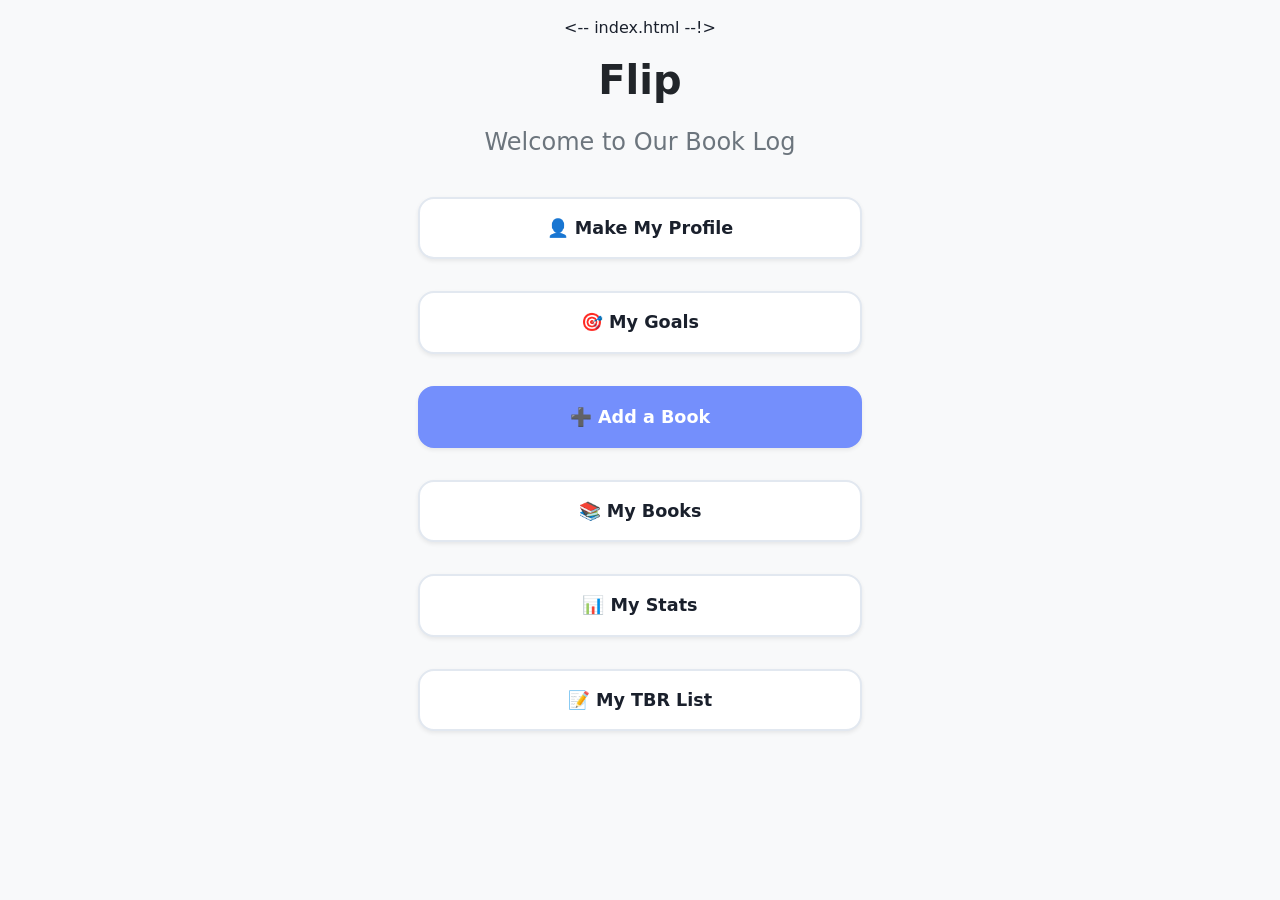
==== commit df7ea141: "Updated index.html to test Github push" ====
--- a/index.html
+++ b/index.html
@@ -1,53 +1,44 @@
-<!-- use bootsrap :( ( do the mobile approaches in this relook over the templates) -->
- <!-- profile page add in (name (make sure to put on places to congrulate), image, description) (show completed goals)-->
-  <!-- a game related to book/voculary -->
-   <!-- to be read book page -->
-
-<!--index.html-->
-
+<-- index.html --!>
 <!DOCTYPE html>
 <html lang="en">
 <head>
     <meta charset="UTF-8">
     <meta name="viewport" content="width=device-width, initial-scale=1.0">
     <title>Flip | Reading Tracker</title>
+    <link href="https://cdn.jsdelivr.net/npm/bootstrap@5.3.0/dist/css/bootstrap.min.css" rel="stylesheet">
     <link href="style.css" rel="stylesheet">
-
-
-
-    <!-- put in the buttons with this ???? -->
-    <link href="bootstrap.css" rel="stylesheet">
 </head>
-<body>
-    <header>
-        <h1 id="app-title">Flip</h1>
+<body class="bg-light">
+    <header class="position-relative w-100 mb-4 d-flex justify-content-center align-items-center mt-3" style="max-width: 500px; padding: 0 1rem;">
+        <h1 id="app-title" class="m-0 text-dark fw-bold">Flip</h1>
     </header>
 
-    <main>
-        <h2>Welcome to Our Book Log Website</h2>
-        <section id="view-home" class="view active" aria-labelledby="app-title">
+    <main class="container" style="max-width: 500px;">
+        <h2 class="text-center h4 mb-4 text-secondary">Welcome to Our Book Log</h2>
+        <section id="view-home" class="view active w-100" aria-labelledby="app-title">
             <nav aria-label="Main Navigation">
-                <div class="menu-grid">
-                    <a href="sign-up-page.html"><button>👤 Make My Profile</button></a><!--added this (CJ)-->
-                    <a href="goals.html"><button>🎯 My Goals</button></a> 
-                    <button onclick="document.getElementById('dialog-add-type').showModal()">➕ Add a Book</button>
-                    <a href="my-books.html"><button>📚 My Books</button></a>
-                    <a href="stats.html"><button>📊 My Stats</button></a>
-                    <a href="to-be-read.html"><button>📝 My TBR List</button></a> <!--added this (CJ)-->
+                <div class="d-flex flex-column gap-3">
+                    <a href="sign-up-page.html" class="text-decoration-none"><button class="btn btn-outline-dark w-100 py-3 shadow-sm fw-bold">👤 Make My Profile</button></a>
+                    <a href="goals.html" class="text-decoration-none"><button class="btn btn-outline-dark w-100 py-3 shadow-sm fw-bold">🎯 My Goals</button></a> 
+                    <button class="btn btn-primary w-100 py-3 shadow-sm fw-bold" onclick="document.getElementById('dialog-add-type').showModal()">➕ Add a Book</button>
+                    <a href="my-books.html" class="text-decoration-none"><button class="btn btn-outline-dark w-100 py-3 shadow-sm fw-bold">📚 My Books</button></a>
+                    <a href="stats.html" class="text-decoration-none"><button class="btn btn-outline-dark w-100 py-3 shadow-sm fw-bold">📊 My Stats</button></a>
+                    <a href="to-be-read.html" class="text-decoration-none"><button class="btn btn-outline-dark w-100 py-3 shadow-sm fw-bold">📝 My TBR List</button></a>
                 </div>
             </nav>
         </section>
     </main>
 
-    <dialog id="dialog-add-type" aria-labelledby="dialog-title">
-        <div class="dialog-content">
-            <h2 id="dialog-title">What did you read?</h2>
-            <a href="add-audio.html"><button id="btn-audio-form">🎧 Audio Book</button></a>
-            <a href="add-physical.html"><button id="btn-physical-form">📖 Physical Book</button></a>
-            <button class="btn-close" aria-label="Close dialog" onclick="document.getElementById('dialog-add-type').close()">Cancel</button>
+    <dialog id="dialog-add-type" class="border-0 rounded-4 shadow-lg p-4" style="max-width: 400px; width: 90%;">
+        <div class="dialog-content d-flex flex-column gap-2 text-center">
+            <h2 id="dialog-title" class="h4 mb-3 fw-bold">What did you read?</h2>
+            <a href="add-audio.html" class="text-decoration-none"><button id="btn-audio-form" class="btn btn-outline-primary w-100 mb-2 py-2">🎧 Audio Book</button></a>
+            <a href="add-physical.html" class="text-decoration-none"><button id="btn-physical-form" class="btn btn-outline-primary w-100 mb-3 py-2">📖 Physical Book</button></a>
+            <button class="btn btn-light w-100 text-muted" aria-label="Close dialog" onclick="document.getElementById('dialog-add-type').close()">Cancel</button>
         </div>
     </dialog>
 
+    <script src="https://cdn.jsdelivr.net/npm/bootstrap@5.3.0/dist/js/bootstrap.bundle.min.js"></script>
     <script src="script.js"></script>
 </body>
 </html>
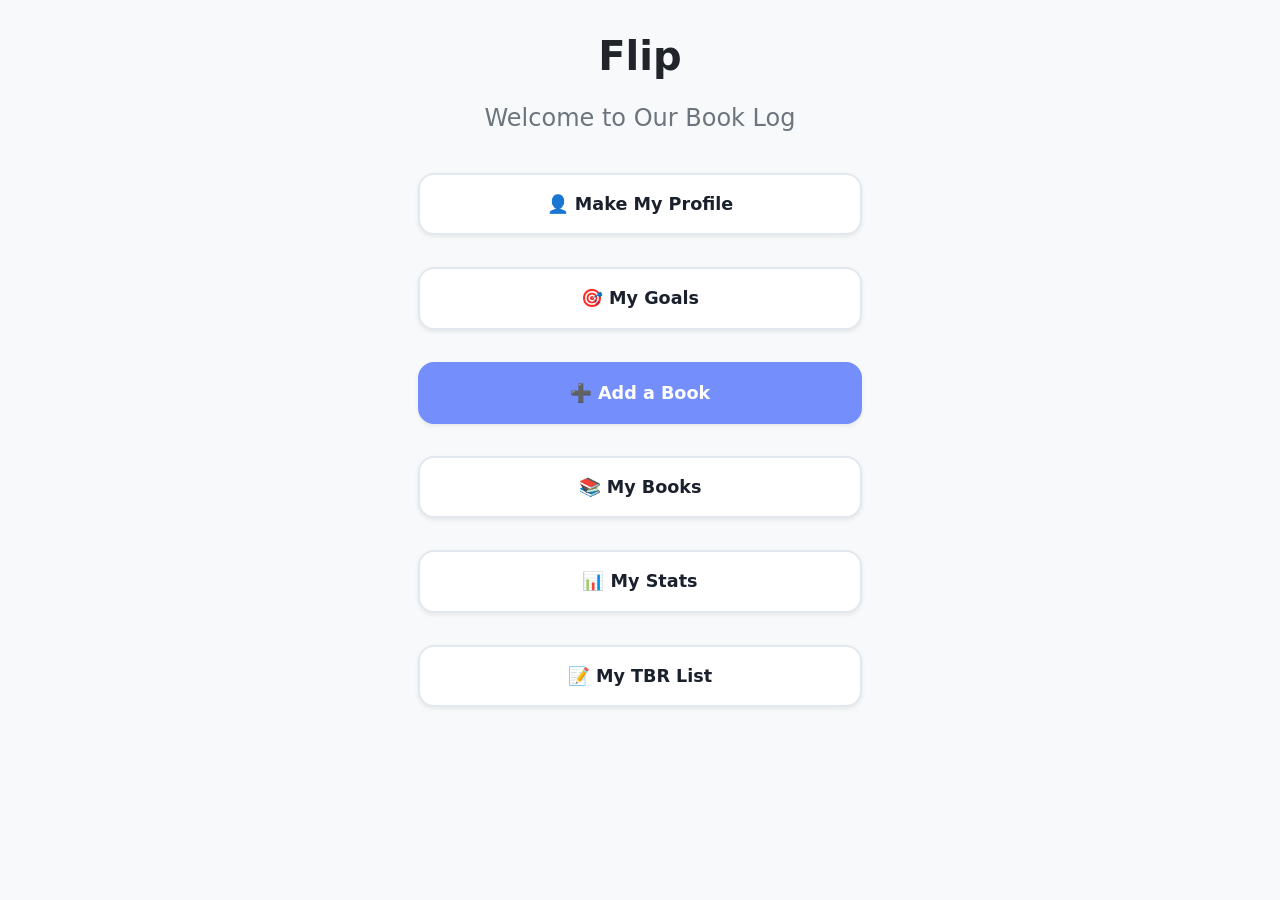
==== commit 9f789ee3: "Fix comment syntax in index.html testing to see if it works" ====
--- a/index.html
+++ b/index.html
@@ -1,4 +1,4 @@
-<-- index.html --!>
+<!-- index.html -->
 <!DOCTYPE html>
 <html lang="en">
 <head>
@@ -41,4 +41,4 @@
     <script src="https://cdn.jsdelivr.net/npm/bootstrap@5.3.0/dist/js/bootstrap.bundle.min.js"></script>
     <script src="script.js"></script>
 </body>
-</html>+</html>
